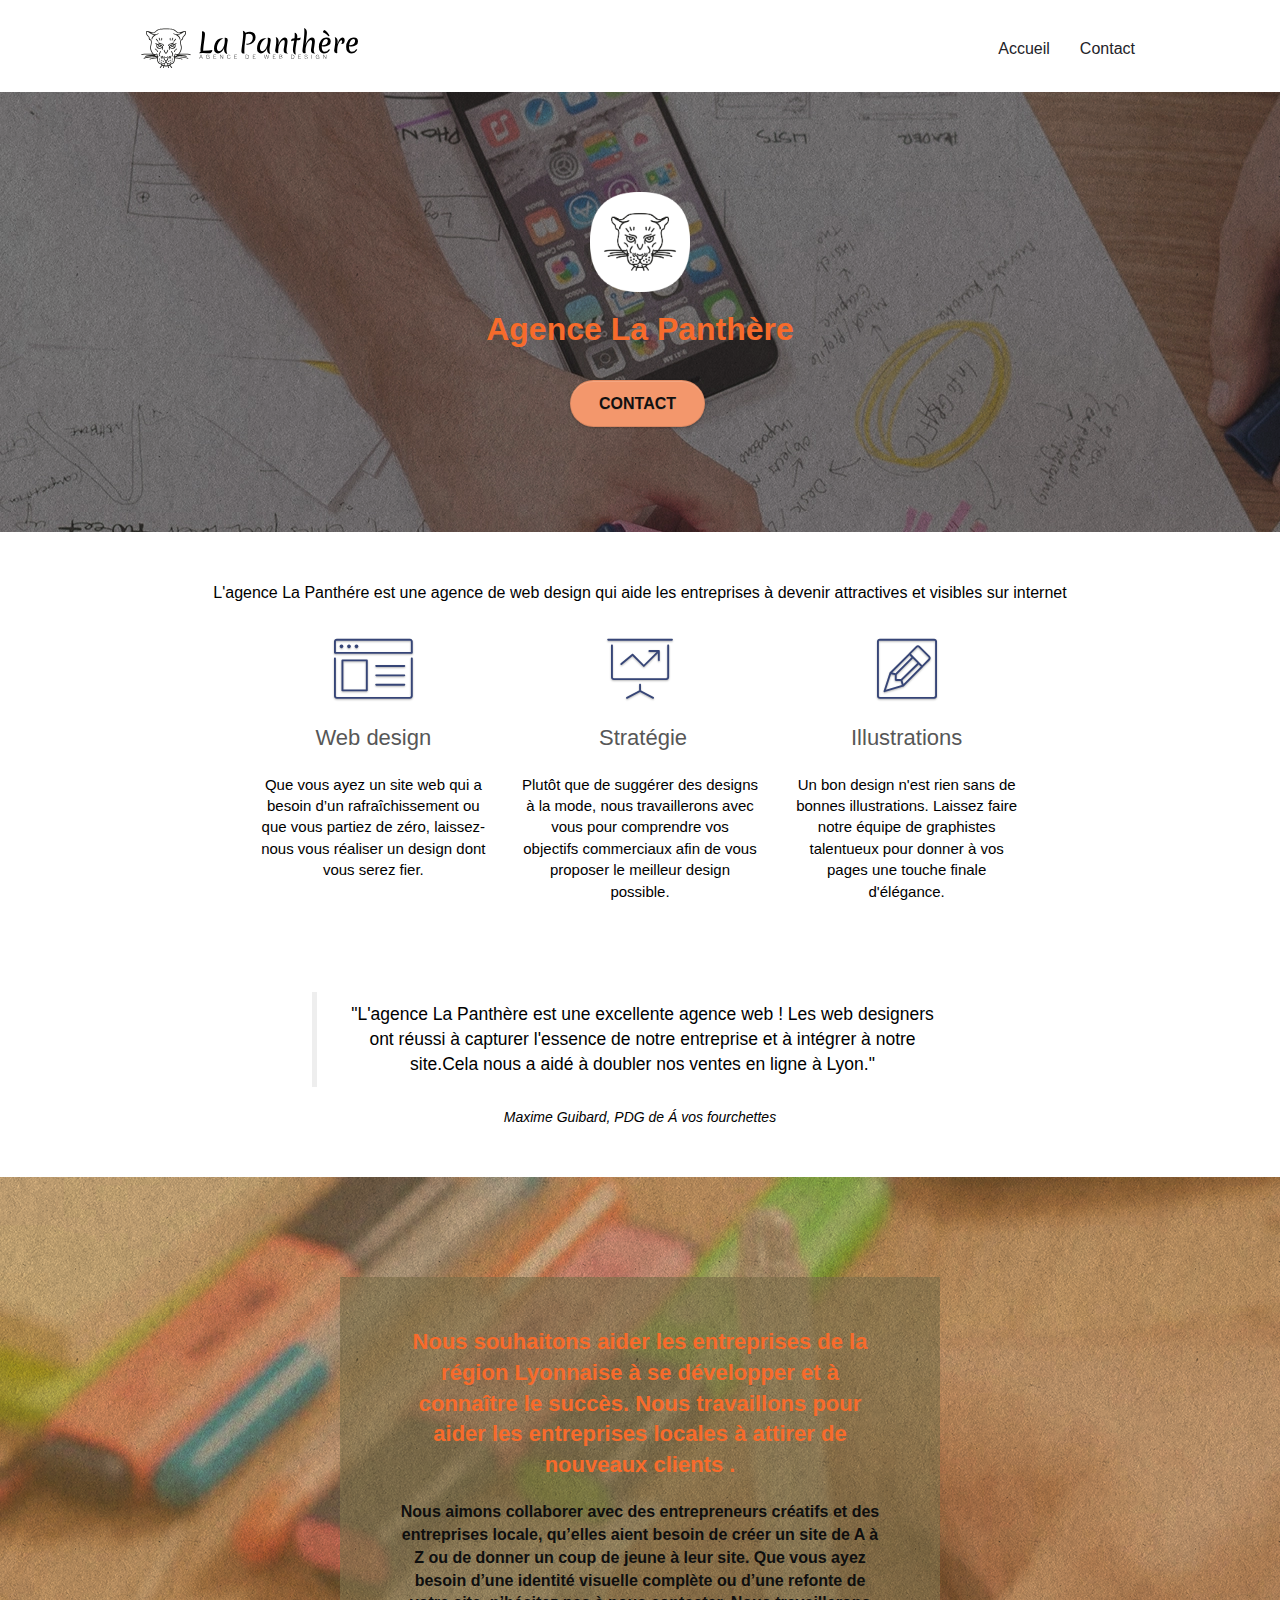
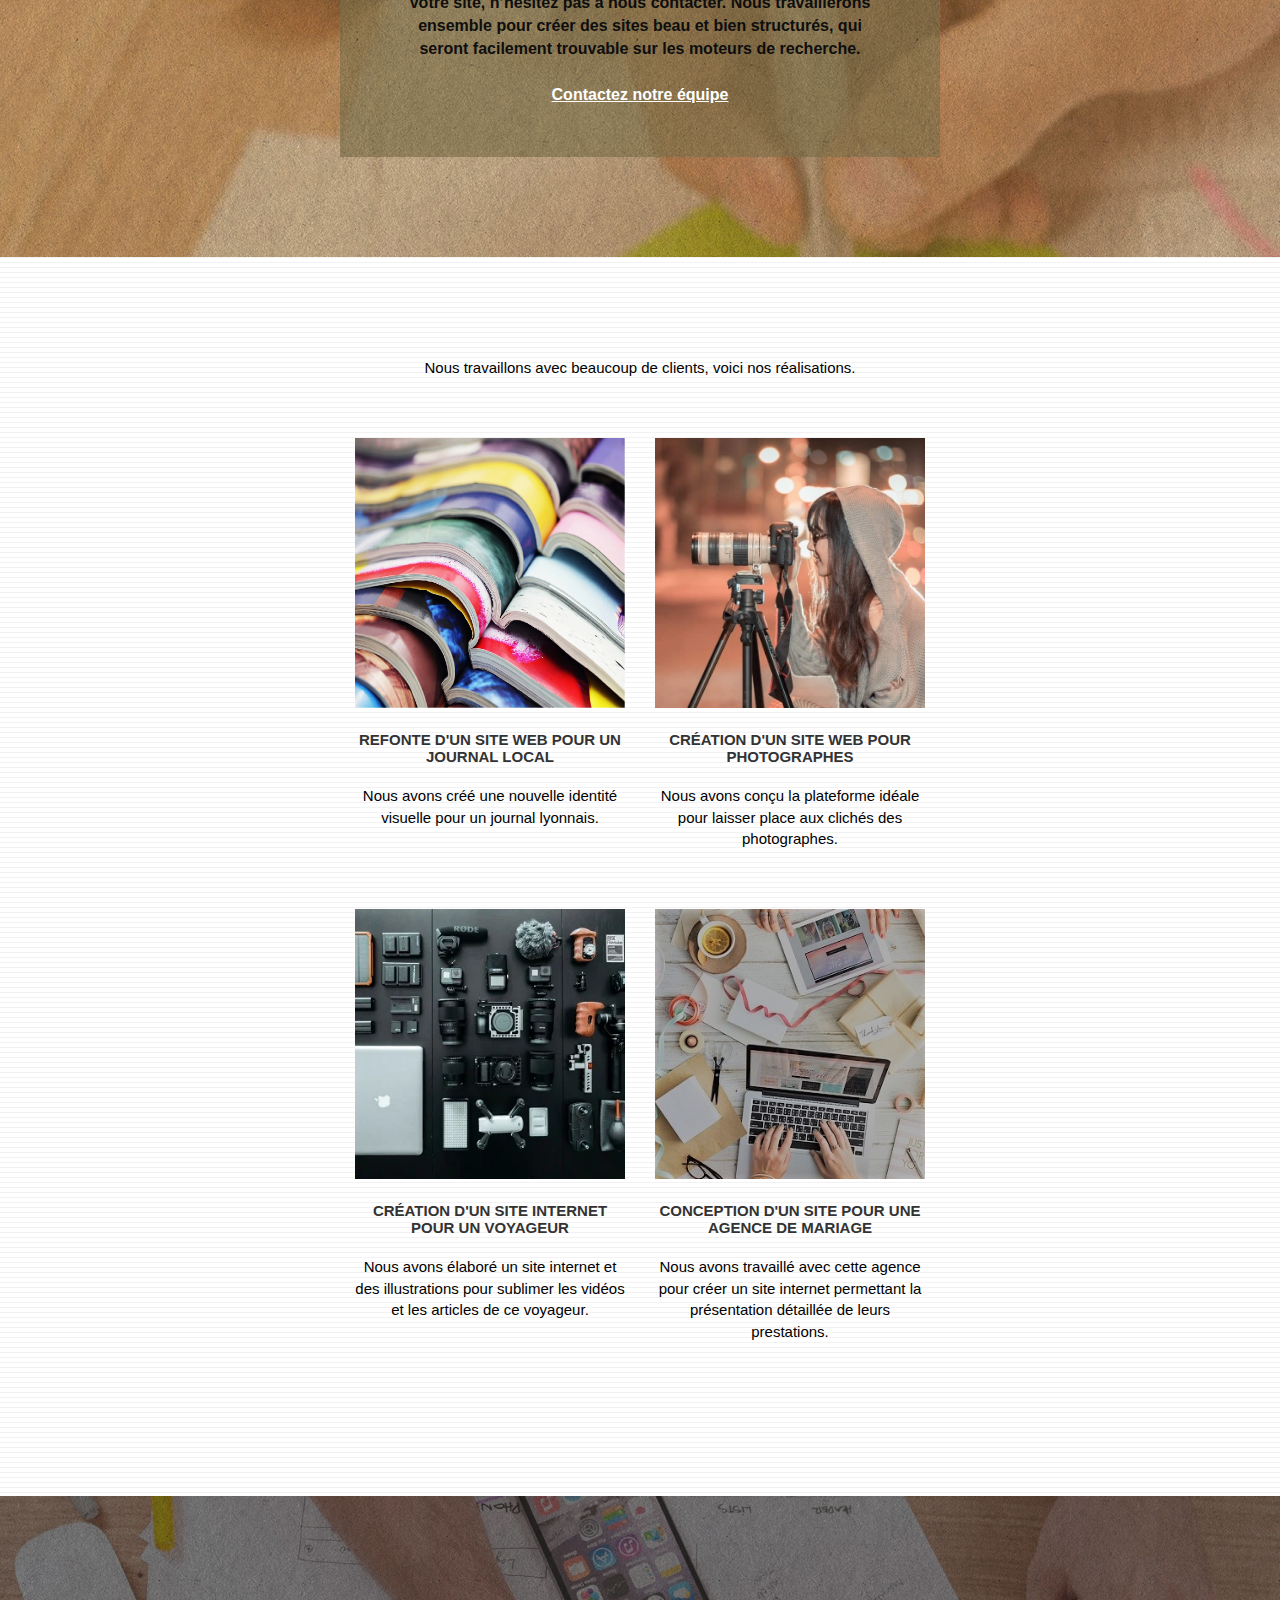
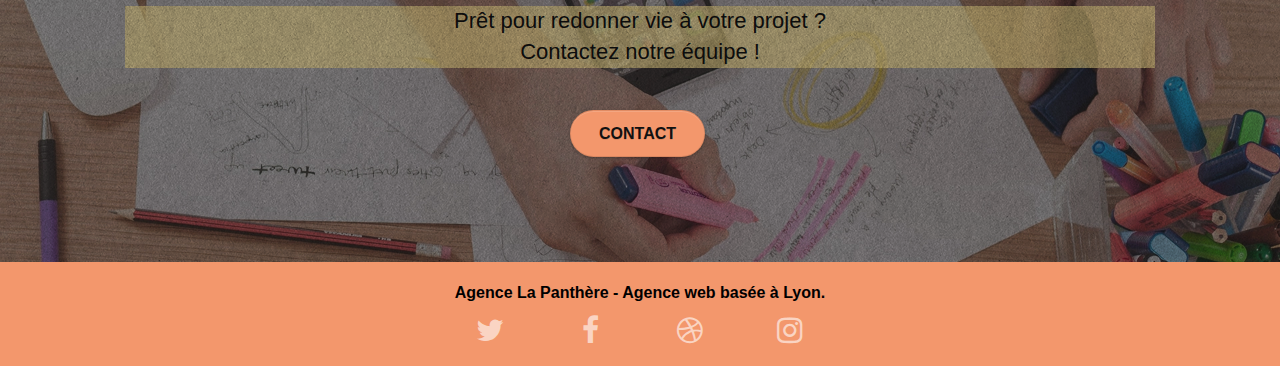
==== index.html @ d8a94036 "wip" ====
<!doctype html>
<html lang="fr" prefix="og: https://ogp.me/ns#">

<head>
	<meta charset="utf-8">
	<meta name="description" content="L'agence La Panthére est une agence de web design qui aide les entreprises à devenir attractives et visibles sur internet">
	<meta name="viewport" content="width=device-width, initial-scale=1.0, viewport-fit=cover">
	<meta name="google-site-verification" content="_9lERkoH5rZFDrVNXH6cyAcEgOMMFKEyOx2pzpZ81Kg">
	<meta property="og:type" content="website"/>
	<meta property="og:url" content="https://pierrefayet.github.io/projet-4/"/>
	<meta property="og:title" content="La panthère - Agence web lyon"/>
	<meta property="og:description" content="L'agence La Panthére est une agence de web design qui aide les entreprises à devenir attractives et visibles sur internet"/>
	<meta property="og:image" content="logo.webp"/>
	
	<link rel="shortcut icon" type="image/webp" href="favicon.jpg">
	<link rel="stylesheet" type="text/css" href="./css/bootstrap.css">
	<link rel="stylesheet" type="text/css" href="style.css">
	<link rel="stylesheet" type="text/css" href="./css/font-awesome.css">
	<link rel="stylesheet" type="text/css" href="./css/et-line.css">
	<title>La panthère - Agence web lyon</title>
</head>

<body>

	<!-- Principal conteneur -->
	<div class="page-container">

		<!-- bloc-0 -->
		<header class="bloc bgc-white l-bloc " id="bloc-0">
			<div class="container bloc-sm">
				<nav class="navbar row">
					<div class="navbar-header">
						<a class="navbar-brand" href="index.html"><img src="img/agence-la-panthere-monochrome.svg"
								alt="paris web design logo agence web meilleure agence" height="40"></a>
						<button id="nav-toggle" type="button" class="ui-navbar-toggle navbar-toggle"
							data-toggle="collapse" data-target=".navbar-1">
							<span class="sr-only">Toggle navigation</span><span class="icon-bar"></span><span
								class="icon-bar"></span><span class="icon-bar"></span>
						</button>
					</div>
					<div class="collapse navbar-collapse navbar-1 special-dropdown-nav">
						<ul class="site-navigation nav navbar-nav">
							<li>
								<a href="index.html">Accueil</a>
							</li>
							<li>
								<a href="contact.html">Contact</a>
							</li>
						</ul>
					</div>
				</nav>
			</div>
		</header>
		<!-- bloc-0 END -->
		<main>
			<!-- bloc-1-presentation -->
			<section
				class="bloc bgc-dark-slate-blue bg-banniere d-bloc bg-t-edge bloc-bg-texture texture-paper b-parallax"
				id="bloc-1-hero">
				<div class="container bloc-lg">
					<div class="row tight-width-whitespace">
						<div class="col-sm-12">
							<img src="img/logo.webp" class="center-block image-resize-mode" width="100"
								alt="Agence La Panthère">
							<h1 class="text-center hero-bloc-text tc-white ">
								Agence La Panthère
							</h1>
							<div class="text-center">
								<a href="contact.html" class="btn btn-lg btn-clean btn-rd cta-hero btn-atomic-tangerine"
									id="cta-hero">Contact</a>
							</div>
						</div>
					</div>
				</div>
			</section>
			<!-- bloc-1-presentation END -->

			<!-- bloc-2-services -->
			<section class="bloc bgc-white l-bloc" id="bloc-2-services">
				<div class="container bloc-md">
					<div class="row">
						<div class="col-sm-12 text-center">
							<p class="replace__titleImage">L'agence La Panthére est une agence de web design qui aide les entreprises à devenir attractives et visibles sur internet</p>
						</div>
					</div>
					<div class="row voffset-lg med-width-whitespace">
						<div class="col-sm-4">
							<div class="text-center">
								<span class="et-icon-browser sm-shadow icon-dark-slate-blue icons icon-lg"></span>
							</div>
							<h2 class="mg-md text-center">
								Web design
							</h2>
							<figcaption>
								<p class="text-center ">
									Que vous ayez un site web qui a besoin d&rsquo;un rafraîchissement ou que vous partiez
									de
									zéro, laissez-nous vous réaliser un design dont vous serez fier.
								</p>
							</figcaption>	
						</div>
						<div class="col-sm-4">
							<div class="text-center">
								<span class="et-icon-presentation sm-shadow icon-dark-slate-blue icons icon-lg"></span>
							</div>
							<h2 class="mg-md text-center">
								&nbsp;Stratégie
							</h2>
							<figcaption>
								<p class="text-center ">
									Plutôt que de suggérer des designs à la mode, nous travaillerons avec vous pour
									comprendre
									vos objectifs commerciaux afin de vous proposer le meilleur design possible.<br>
								</p>
							</figcaption>
						</div>
						<div class="col-sm-4">
							<div class="text-center">
								<span class="et-icon-edit sm-shadow icon-dark-slate-blue icons icon-lg"></span>
							</div>
							<h2 class="mg-md text-center">
								Illustrations
							</h2>
							<figcaption>
								<p class="text-center ">
									Un bon design n'est rien sans de bonnes illustrations. Laissez faire notre équipe de
									graphistes talentueux pour donner à vos pages une touche finale d'élégance.
								</p>
							</figcaption>	
						</div>
					</div>
					<div class="row voffset-lg voffset">
						<div class="col-xs-12 col-md-8 col-md-offset-2 text-center">
							<blockquote class="replace__citation">"L'agence La Panthère est une excellente agence web ! Les web designers ont réussi à capturer l'essence de notre entreprise et à intégrer à notre site.Cela nous a aidé à doubler nos ventes en ligne à Lyon."</blockquote>
							<cite class="replace__citation">Maxime Guibard, PDG de Á vos fourchettes</cite>
						</div>
					</div>
				</div>
			</section>
			<!-- bloc-2-services END -->

			<!-- bloc-3-what-i-do -->
			<section
				class="bloc tc-white bgc-atomic-tangerine bg-presentation d-bloc bloc-bg-texture texture-paper b-parallax"
				id="bloc-3-what-i-do">
				<div class="container bloc-lg">
					<div class="row tight-width-whitespace black-background">
						<div class="col-sm-12">
							<h2 class="mg-md text-center tc-white">
								Nous souhaitons aider les entreprises de la région Lyonnaise à se développer et à
								connaître le
								succès. Nous travaillons pour aider les entreprises locales à attirer de nouveaux
								clients .<br>
							</h2>
							<p class="text-center white nextText">
								Nous aimons collaborer avec des entrepreneurs créatifs et des entreprises locale,
								qu’elles aient
								besoin de créer un site de A à Z ou de donner un coup de jeune à leur site. Que vous
								ayez besoin
								d’une identité visuelle complète ou d’une refonte de votre site, n’hésitez pas à nous
								contacter.
								Nous travaillerons ensemble pour créer des sites beau et bien structurés, qui seront
								facilement
								trouvable sur les moteurs de recherche. <br><br><a class="ltc-white bold-link"
									href="contact.html">Contactez notre équipe</a><br>
							</p>
						</div>
					</div>
				</div>
			</section>
			<!-- bloc-3-what-i-do END -->

			<!-- bloc-4-portfolio -->
			<section class="bloc bgc-white bg-lines-h2-bg bg-repeat l-bloc" id="bloc-4-portfolio">
				<div class="container bloc-lg">
					<div class="row">
						<div class="col-sm-12 text-center">
							<p class="replaceText">Nous travaillons avec beaucoup de clients, voici nos réalisations.</p>
						</div>
					</div>
					<div class="row tight-width-whitespace portfolio-row">
						<section class="col-sm-6">
							<a href="#" data-lightbox="img/1.webp" data-gallery-id="gallery-1"
								data-caption="Refonte d'un site web pour un journal local" data-frame="snapshot-lb"><img
									src="img/1.webp"
									alt="Refonte d'un site web pour un journal local"
									class="img-responsive portfolio-thumb"></a>
							<h3 class="mg-md text-center">
								Refonte d'un site web pour un journal local
							</h3>
							<p class="text-center">
								Nous avons créé une nouvelle identité visuelle pour un journal lyonnais.
							</p>
						</section>
						<section class="col-sm-6">
							<a href="#" data-lightbox="img/2.webp" data-gallery-id="gallery-1"
								data-caption="Création d'un site web pour photographes" data-frame="snapshot-lb"><img
									src="img/2.webp" class="img-responsive portfolio-thumb"
									alt="création d'un site web pour photographes"></a>
							<h3 class="mg-md text-center">
								Création d'un site web pour photographes
							</h3>
							<p class="text-center">
								Nous avons conçu la plateforme idéale pour laisser place aux clichés des photographes.
							</p>
						</section>
					</div>
					<div class="row tight-width-whitespace portfolio-row">
						<section class="col-sm-6">
							<a href="#" data-lightbox="img/3.webp" data-gallery-id="gallery-1"
								data-caption="Création d'un site internet pour un voyageur"
								data-frame="snapshot-lb"><img src="img/3.webp" class="img-responsive portfolio-thumb"
									alt="Création d'un site internet pour un voyageur"></a>
							<h3 class="mg-md text-center">
								Création d'un site internet pour un voyageur
							</h3>
							<p class="text-center">
								Nous avons élaboré un site internet et des illustrations pour sublimer les vidéos et les
								articles de ce voyageur.
							</p>
						</section>
						<section class="col-sm-6">
							<a href="#" data-lightbox="img/4.webp" data-gallery-id="gallery-1"
								data-caption="Conception d'un site pour une agence de mariage"
								data-frame="snapshot-lb"><img src="img/4.webp" class="img-responsive portfolio-thumb"
									alt="Création d'un site web pour agence de mariage"></a>
							<h3 class="mg-md text-center">
								Conception d'un site pour une agence de mariage
							</h3>
							<p class="text-center">
								Nous avons travaillé avec cette agence pour créer un site internet permettant la
								présentation
								détaillée de leurs prestations.
							</p>
						</section>
					</div>
				</div>
			</section>
			<!-- bloc-4-portfolio END -->

			<!-- bloc-5-cta -->
			<footer class="bloc bgc-dark-slate-blue bg-banniere d-bloc bloc-bg-texture texture-paper" id="bloc-5-cta">
				<div class="container bloc-lg">
					<div class="row">
						<h2 class="mg-md text-center tc-white-contrast">
							Prêt pour redonner vie à votre projet ?<br>Contactez notre équipe !
						</h2>
						<div class="col-sm-12 text-center">
							<a href="contact.html"
								class="btn btn-atomic-tangerine btn-clean btn-rd btn-lg cta-hero">Contact</a>
						</div>
					</div>
				</div>
			</footer>
			<!-- bloc-5-cta END -->
		</main>
		<!-- Footer - bloc-8 -->
		<footer class="bloc bgc-atomic-tangerine d-bloc" id="bloc-8">
			<div class="container bloc-sm">
				<div class="row">
					<div class="col-sm-12">
						<p class="text-center white">
							Agence La Panthère - Agence web basée à Lyon.<br>
						</p>
						<div class="row row-no-gutters social">
							<div class="col-sm-3">
								<div class="text-center">
									<a class="social" href="index.html"><span class="fa fa-twitter icon-md"></span></a>
								</div>
							</div>
							<div class="col-sm-3">
								<div class="text-center">
									<a class="social" href="index.html"><span class="fa fa-facebook icon-md"></span></a>
								</div>
							</div>
							<div class="col-sm-3">
								<div class="text-center">
									<a class="social" href="index.html"><span class="fa fa-dribbble icon-md"></span></a>
								</div>
							</div>
							<div class="col-sm-3">
								<div class="text-center">
									<a class="social" href="index.html"><span class="fa fa-instagram icon-md"></span></a>
								</div>
							</div>
						</div>
					</div>
				</div>
			</div>
		</footer>
		<!-- Footer - bloc-8 END -->

	</div>
	<!-- Principal conteneur END -->
	<script src="./js/jquery-2.1.0.js" defer ></script>
	<script src="./js/bootstrap.js" defer ></script>
	<script src="./js/blocs.js" defer ></script>
	<script src="./js/jquery.touchSwipe.js" defer ></script>
	<script src="./js/gmaps.js" defer ></script>

</body>

</html>
---- style.css ----
body {
    margin: 0;
    padding: 0;
    background: #FFF;
    overflow-x: hidden;
    -webkit-font-smoothing: antialiased;
    -moz-osx-font-smoothing: grayscale;
}

a,
button {
    transition: all .3s ease-in-out;
    outline: none!important;
}

a:hover {
    text-decoration: none;
    cursor: pointer;
}

#page-loading-blocs-notifaction {
    position: fixed;
    top: 0;
    bottom: 0;
    width: 100%;
    z-index: 100000;
    background: #FFFFFF url("img/pageload-spinner.gif") no-repeat center center;
}

.bloc {
    width: 100%;
    clear: both;
    background: 50% 50% no-repeat;
    padding: 0 50px;
    -webkit-background-size: cover;
    -moz-background-size: cover;
    -o-background-size: cover;
    background-size: cover;
    position: relative;
}

.bloc .container {
    padding-left: 0;
    padding-right: 0;
}

.bloc-lg {
    padding: 100px 50px;
}

.bloc-md {
    padding: 50px;
}

.bloc-sm {
    padding: 20px 50px;
}

.bg-center,
.bg-l-edge,
.bg-r-edge,
.bg-t-edge,
.bg-b-edge,
.bg-tl-edge,
.bg-bl-edge,
.bg-tr-edge,
.bg-br-edge,
.bg-repeat {
    -webkit-background-size: auto!important;
    -moz-background-size: auto!important;
    -o-background-size: auto!important;
    background-size: auto!important;
}

.bg-repeat {
    background: repeat;
}

.bg-t-edge {
    background: top no-repeat;
}

.bloc-bg-texture::before {
    content: "";
    background-size: 2px 2px;
    position: absolute;
    top: 0;
    bottom: 0;
    left: 0;
    right: 0;
}

.texture-paper::before {
    background: url("img/texture-paper.webp");
    background-size: 280px 280px;
}

.b-parallax {
    background-attachment: fixed;
}

.d-bloc {
    color: rgba(255, 255, 255, .7);
}

.d-bloc button:hover {
    color: rgba(255, 255, 255, 0.842);
}

.d-bloc .icon-round,
.d-bloc .icon-square,
.d-bloc .icon-rounded,
.d-bloc .icon-semi-rounded-a,
.d-bloc .icon-semi-rounded-b {
    border-color: rgba(255, 255, 255, .9);
}

.d-bloc .divider-h span {
    border-color: rgba(255, 255, 255, .2);
}

.d-bloc .a-btn,
.d-bloc .navbar a,
.d-bloc .navbar-brand,
.d-bloc a .icon-sm,
.d-bloc a .icon-md,
.d-bloc a .icon-lg,
.d-bloc a .icon-xl,
.d-bloc h1 a,
.d-bloc h2 a,
.d-bloc h3 a,
.d-bloc h4 a,
.d-bloc h5 a,
.d-bloc h6 a,
.d-bloc p a {
    color: rgba(255, 255, 255, .6);
}

.d-bloc .a-btn:hover,
.d-bloc .navbar a:hover,
.d-bloc .navbar-brand:hover,
.d-bloc a:hover .icon-sm,
.d-bloc a:hover .icon-md,
.d-bloc a:hover .icon-lg,
.d-bloc a:hover .icon-xl,
.d-bloc h1 a:hover,
.d-bloc h2 a:hover,
.d-bloc h3 a:hover,
.d-bloc h4 a:hover,
.d-bloc h5 a:hover,
.d-bloc h6 a:hover,
.d-bloc p a:hover {
    color: rgba(255, 255, 255, 1);
}

.d-bloc .navbar-toggle .icon-bar {
    background: rgba(255, 255, 255, 1);
}

.d-bloc .btn-wire,
.d-bloc .btn-wire:hover {
    color: rgba(255, 255, 255, 1);
    border-color: rgba(255, 255, 255, 1);
}

.d-bloc .panel {
    color: rgba(0, 0, 0, .5);
}

.d-bloc .panel button:hover {
    color: rgba(0, 0, 0, .7);
}

.d-bloc .panel icon {
    border-color: rgba(0, 0, 0, .7);
}

.d-bloc .panel .divider-h span {
    border-color: rgba(0, 0, 0, .1);
}

.d-bloc .panel .a-btn {
    color: rgba(0, 0, 0, .6);
}

.d-bloc .panel .a-btn:hover {
    color: rgba(0, 0, 0, 1);
}

.d-bloc .panel .btn-wire,
.d-bloc .panel .btn-wire:hover {
    color: rgba(0, 0, 0, .7);
    border-color: rgba(0, 0, 0, .3);
}

.d-bloc .panel,
.l-bloc {
    color: rgba(0, 0, 0, .5);
}

.d-bloc .panel button:hover,
.l-bloc button:hover {
    color: rgba(0, 0, 0, .7);
}

.l-bloc .icon-round,
.l-bloc .icon-square,
.l-bloc .icon-rounded,
.l-bloc .icon-semi-rounded-a,
.l-bloc .icon-semi-rounded-b {
    border-color: rgba(0, 0, 0, .7);
}

.d-bloc .panel .divider-h span,
.l-bloc .divider-h span {
    border-color: rgba(0, 0, 0, .1);
}

.d-bloc .panel .a-btn,
.l-bloc .a-btn,
.l-bloc .navbar a,
.l-bloc .navbar-brand,
.l-bloc a .icon-sm,
.l-bloc a .icon-md,
.l-bloc a .icon-lg,
.l-bloc a .icon-xl,
.l-bloc h1 a,
.l-bloc h2 a,
.l-bloc h3 a,
.l-bloc h4 a,
.l-bloc h5 a,
.l-bloc h6 a,
.l-bloc p a {
    color: rgba(0, 0, 0, .6);
}

.d-bloc .panel .a-btn:hover,
.l-bloc .a-btn:hover,
.l-bloc .navbar a:hover,
.l-bloc .navbar-brand:hover,
.l-bloc a:hover .icon-sm,
.l-bloc a:hover .icon-md,
.l-bloc a:hover .icon-lg,
.l-bloc a:hover .icon-xl,
.l-bloc h1 a:hover,
.l-bloc h2 a:hover,
.l-bloc h3 a:hover,
.l-bloc h4 a:hover,
.l-bloc h5 a:hover,
.l-bloc h6 a:hover,
.l-bloc p a:hover {
    color: rgba(0, 0, 0, 1);
}

.l-bloc .navbar-toggle .icon-bar {
    color: rgba(0, 0, 0, .6);
}

.d-bloc .panel .btn-wire,
.d-bloc .panel .btn-wire:hover,
.l-bloc .btn-wire,
.l-bloc .btn-wire:hover {
    color: rgba(0, 0, 0, .7);
    border-color: rgba(0, 0, 0, .3);
}

.voffset {
    margin-top: 30px;
}

.voffset-lg {
    margin-top: 80px;
}

.row-no-gutters {
    margin-right: 0;
    margin-left: 0;
}

.row.row-no-gutters > [class^="col-"],
.row.row-no-gutters > [class*=" col-"] {
    padding-right: 0;
    padding-left: 0;
}

#bloc-1-hero h1 {
    font-size: 32px;
}

.navbar {
    margin-bottom: 0;
    z-index: 1;
}

.navbar-brand {
    height: auto;
    padding: 3px 15px;
    font-size: 25px;
    font-weight: normal;
    font-weight: 600;
    line-height: 44px;
}

.navbar-brand img {
    max-height: 200px;
    margin: 0 5px 0 0;
    display: inline;
}

.navbar-brand img[src$=svg] {
    min-width: 100px;
}

.nav-center .navbar-brand img {
    margin: 0;
}

.navbar .nav {
    padding-top: 2px;
    margin-right: -16px;
    float: right;
    z-index: 1;
}

.nav > li {
    float: left;
    margin-top: 4px;
    font-size: 16px;
}

.navbar-nav .open .dropdown-menu > li > a {
    text-align: inherit;
}

.nav > li a:hover,
.nav > li a:focus {
    background: transparent;
}

.navbar-toggle {
    margin: 10px 10px 0 0;
    border: 0px;
}

.navbar-toggle:hover {
    background: transparent!important;
}

.navbar-toggle .icon-bar {
    background-color: rgba(0, 0, 0, .5);
    width: 26px;
}

.nav-invert .navbar .nav {
    float: left;
}

.nav-invert .navbar-header,
.nav-invert .navbar-brand {
    float: right;
    position: relative;
    z-index: 2;
}

@media (min-width: 768px) {
    .site-navigation {
        position: absolute;
        top: 50%;
        right: 20px;
        transform: translate(0, -50%);
        -webkit-transform: translateY(-50%);
    }
    .nav > li .dropdown-menu a,
    .nav > li .dropdown-menu a:hover {
        color: #484848;
    }
    .nav-invert .site-navigation {
        left: 0;
        right: 0;
    }
    .nav-center {
        text-align: center;
    }
    .nav-center .navbar-header {
        width: 100%;
    }
    .nav-center .navbar-header,
    .nav-center .navbar-brand,
    .nav-center .nav > li {
        float: none;
        display: inline-block;
    }
    .nav-center .site-navigation {
        position: relative;
        width: 100%;
        right: 0;
        margin-right: 0px;
        margin-top: 20px;
    }
    .nav-center.mini-nav .navbar-toggle {
        float: none;
        margin: 10px auto 0;
    }
}

.nav > li > .dropdown a {
    background: none!important;
    display: block;
    padding: 14px 15px;
}

nav .caret {
    margin: 0 5px;
}

.dropdown-menu .dropdown-menu {
    top: -8px;
    left: 100%;
}

.dropdown-menu .dropmenu-flow-right {
    top: 100%;
    left: 0;
    margin-left: -1px;
    border-top-left-radius: 0;
    border-top-right-radius: 0;
}

.dropdown-menu .dropdown span {
    border: 4px solid black;
    border-top-color: transparent;
    border-right-color: transparent;
    border-bottom-color: transparent;
    margin: 6px -5px 0 0!important;
    float: right;
}

.mg-md {
    margin-top: 10px;
    margin-bottom: 20px;
}

.mg-lg {
    margin-top: 10px;
    margin-bottom: 40px;
}

.btn {
    margin: 0 5px 5px 0;
}

.btn.pull-right {
    margin: 0 0 5px 5px;
}

.btn-d,
.btn-d:hover,
.btn-d:focus {
    color: #FFF;
    background: rgba(0, 0, 0, .3);
}

button {
    outline: none!important;
}

.btn-rd {
    border-radius: 40px;
}

.btn-clean {
    border: 1px solid rgba(0, 0, 0, .08);
    border-bottom-color: rgba(0, 0, 0, .1);
    text-shadow: 0 1px 0 rgba(0, 0, 1, .1);
    box-shadow: 0 1px 3px rgba(0, 0, 1, .25), inset 0 1px 0 0 rgba(255, 255, 255, .15);
}

.icon-md {
    font-size: 30px!important;
}

.icon-lg {
    font-size: 60px!important;
}

.sm-shadow {
    text-shadow: 0 1px 2px rgba(0, 0, 0, .3);
}

.panel-sq,
.panel-sq .panel-heading,
.panel-sq .panel-footer {
    border-radius: 0;
}

.panel-rd {
    border-radius: 30px;
}

.panel-rd .panel-heading {
    border-radius: 29px 29px 0 0;
}

.panel-rd .panel-footer {
    border-radius: 0 0 29px 29px;
}

.form-control {
    border-color: rgba(0, 0, 0, .1);
    box-shadow: none;
}

.scrollToTop {
    width: 40px;
    height: 40px;
    position: fixed;
    bottom: 20px;
    right: 20px;
    opacity: 0;
    z-index: 500;
    transition: all .3s ease-in-out;
}

.scrollToTop span {
    margin-top: 6px;
}

.showScrollTop {
    font-size: 14px;
    opacity: 1;
}

a[data-lightbox] {
    position: relative;
    display: block;
    text-align: center;
}

a[data-lightbox]:hover::before {
    content: "+";
    font-family: "HelveticaNeue-Light", "Helvetica Neue Light", "Helvetica Neue", Helvetica, Arial;
    font-size: 32px;
    width: 50px;
    height: 50px;
    margin-left: -25px;
    border-radius: 50%;
    background: rgba(0, 0, 0, .6);
    color: #FFF;
    font-weight: 100;
    z-index: 1;
    position: absolute;
    top: 50%;
    transform: translateY(-50%);
    -webkit-transform: translateY(-50%);
}

a[data-lightbox]:hover img {
    opacity: 0.6;
    -webkit-animation-fill-mode: none;
    animation-fill-mode: none;
}

#lightbox-modal {
    display: flex;
    align-items: center;
}

#lightbox-modal .modal-dialog {
    width: 90%;
    max-width: 900px;
    margin: 0 auto 0;
}

#lightbox-modal .modal-dialog img {
    max-height: 90vh;
    margin: 0 auto;
}

.lightbox-caption {
    padding: 20px;
    color: #FFF;
    background: rgba(0, 0, 0, .5);
    position: absolute;
    left: 15px;
    right: 15px;
    bottom: 5px;
}

.close-lightbox {
    color: #FFF;
    font-size: 30px;
    position: absolute;
    top: 20px;
    right: 20px;
    z-index: 20;
    background: rgba(0, 0, 0, .5);
    border: none;
    line-height: 30px;
    padding: 0 9px 5px;
    opacity: 0.3;
}

.close-lightbox:hover,
.next-lightbox:hover,
.prev-lightbox:hover {
    opacity: 1.0;
    color: #FFF;
}

.next-lightbox,
.prev-lightbox {
    font-size: 20px;
    color: rgba(255, 255, 255, .9);
    background: rgba(0, 0, 0, .5);
    transition: all .2s ease-in-out;
    position: absolute;
    top: 45%;
    z-index: 1;
    opacity: 0.4;
}

.next-lightbox {
    padding: 6px 8px 1px 13px;
    right: 25px;
}

.prev-lightbox {
    padding: 6px 13px 1px 10px;
    left: 25px;
}

.snapshot-lb .modal-body {
    padding-bottom: 45px;
}

.snapshot-lb .lightbox-caption {
    padding: 0;
    color: rgba(0, 0, 0, .5);
    background: none;
}

h1,
h2,
h3,
h4,
h5,
h6,
p,
label,
.btn,
a {
    font-family: "helvetica";
    font-weight: 400;
    color: #575757!important;
}

.container {
    max-width: 1000px;
}

.hero-bloc-text {
    font-size: 38px;
}

.hero-bloc-text-sub {
    font-size: 36px;
}

.statement-bloc-text {
    line-height: 26px;
    font-style: italic;
    font-size: 20px;
    text-align: center;
    font-weight: lighter;
    max-width: 520px;
    margin: auto auto auto auto;
}

p {
    font-size: 15px;
    color: #000000!important;
}

.tight-width-whitespace {
    max-width: 600px;
    margin: auto auto auto auto;
}

.h1 {
    font-size: 20px;
    font-family: "Open Sans";
}

.cta-hero {
    margin-top: 22px;
    color: #FFFFFF!important;
    text-transform: uppercase;
    padding: 12px 28px 12px 28px;
    font-size: 16px;
    font-weight: 700;
}

.social {
    max-width: 400px;
    margin: auto auto auto auto;
}

h2 {
    font-size: 22px;
    line-height: 1.4em;
}

h3 {
    font-size: 15px;
    text-transform: uppercase;
    font-weight: 700;
    color: #333333!important;
}

.med-width-whitespace {
    max-width: 800px;
    margin: auto auto auto auto;
    box-shadow: 0px 0px 0px #000000;
}

h1 {
    color: white!important;
}

h4 {
    color: #333333!important;
}

.icons {
    margin-bottom: 14px;
    margin-top: 24px;
}

.white {
    color: #e7dede;
    font-size: medium;
    font-weight: bold;
    color: #000000 !important;
}

.portfolio-thumb {
    margin-bottom: 24px;
}

.portfolio-row {
    margin-bottom: 44px;
    margin-top: 50px;
}

.avatar {
    box-shadow: 0px 4px 9px rgba(0, 0, 0, 0.3);
}

.black-background {
    background-color: rgba(165, 147, 99, 0.7);
    padding: 40px 40px 40px 40px;
}

.bold-link {
    font-weight: 900;
    text-decoration: underline!important;
}

.bgc-white {
    background-color: #FFFFFF;
}

.bgc-dark-slate-blue {
    background-color: #364577;
}

.tc-white {
    color: #f76b2b!important;
    font-weight: bold;
}

.bgc-atomic-tangerine {
    background: #F3976C;
    color: #111111!important;
}

.btn-atomic-tangerine {
    background: #F3976C;
    color: #111111!important;
}

.tc-white-contrast {
    background-color: rgba(219, 198, 129, 0.7) !important;
    color: #111111 !important;
}

a {
    color: #232328FF!important;
}

.btn-atomic-tangerine:hover {
    background: #c27956!important;
    color: #0e0e0e!important;
}

.ltc-white {
    color: #FFFFFF!important;
}

.ltc-white:hover {
    color: #575757!important;
}

.ltc-atomic-tangerine {
    color: #F3976C!important;
}

.ltc-atomic-tangerine:hover {
    color: #c27956!important;
}

.icon-dark-slate-blue {
    color: #364577!important;
    border-color: #364577!important;
}

.bg-dots-bg {
    background-image: url("img/dots-bg.webp");
}

.bg-lines-h2-bg {
    background-image: url("img/lines-h2-bg.webp");
}

.bg-banniere {
    background-image: url("img/agence-la-panthere.webp");
}

.bg-presentation {
    background-image: url("img/image-de-presentation.webp");
}

.font {
    color: #181818!important;
    font-weight: bold;
}

.nextText {
    color: #0e0e0e!important;
}

.replace__citation {
    color: #000000!important;
}

@media (max-width: 1024px) {
    .bloc {
        padding-left: 20px;
        padding-right: 20px;
    }
    .bloc.full-width-bloc,
    .bloc-tile-2.full-width-bloc .container,
    .bloc-tile-3.full-width-bloc .container,
    .bloc-tile-4.full-width-bloc .container {
        padding-left: 0;
        padding-right: 0;
    }
}

@media (max-width: 992px) and (min-width: 768px) {
    .navbar .nav {
        max-width: 80%
    }
    .nav-center.navbar .nav {
        max-width: 100%
    }
}

@media only screen and (min-width: 768px) and (max-width: 1024px) and (orientation: landscape) {
    .b-parallax {
        background-attachment: scroll;
    }
}

@media only screen and (min-width: 1024px) and (max-width: 1366px) and (-webkit-min-pixel-ratio: 1.5) {
    .b-parallax {
        background-attachment: scroll;
    }
}

@media (max-width: 991px) {
    .container {
        width: 100%;
    }
    .b-parallax {
        background-attachment: scroll;
    }
    .page-container,
    #hero-bloc {
        overflow-x: hidden;
        position: relative;
    }
    /*VALUE CHANGED*/
    .bloc {
        padding-left: 20px;
        padding-right: 20px;
    }
    .bloc-group,
    .bloc-group .bloc {
        display: block;
        width: 100%;
    }
    /*VALUE CHANGED*/
    .bloc-fill-screen .fill-bloc-top-edge,
    .bloc-fill-screen .fill-bloc-bottom-edge {
        padding: 0 20px;
        padding-left: 20px;
        padding-right: 20px;
    }
}

.replace__titleImage {
    font-size: medium;
}

@media (max-width: 767px) {
    .page-container {
        overflow-x: hidden;
        position: relative;
    }
    h1,
    h2,
    h3,
    h4,
    h5,
    h6,
    p,
    #disqus_thread {
        padding-left: 10px!important;
        padding-right: 10px!important;
    }
    .b-parallax {
        background-attachment: scroll;
    }
    .navbar .nav {
        padding-top: 0;
        border-top: 1px solid rgba(0, 0, 0, .2);
        float: none!important;
    }
    .navbar.row {
        margin-left: 0;
        margin-right: 0;
    }
    .site-navigation {
        position: inherit;
        transform: none;
        -webkit-transform: none;
        -ms-transform: none;
    }
    .nav > li {
        margin-top: 0;
        border-bottom: 1px solid rgba(0, 0, 0, .1);
        background: rgba(0, 0, 0, .05);
        text-align: left;
        padding-left: 15px;
        width: 100%;
    }
    .nav > li:hover {
        background: rgba(0, 0, 0, .08);
    }
    .dropdown .dropdown a .caret {
        float: none;
        margin: 5px 0 0 10px!important;
        border: 4px solid black;
        border-bottom-color: transparent;
        border-right-color: transparent;
        border-left-color: transparent;
    }
    #hero-bloc .navbar .nav {
        background: rgba(0, 0, 0, .8);
    }
    #hero-bloc .navbar .nav a {
        color: rgba(255, 255, 255, .6);
    }
    .hero {
        padding: 50px 0;
    }
    .hero-nav {
        left: -1px;
        right: -1px;
    }
    .navbar-collapse {
        padding: 0;
        overflow-x: hidden;
        -webkit-box-shadow: none;
        box-shadow: none;
    }
    .navbar-brand img {
        max-height: 40px;
        width: auto;
    }
    .nav-invert .navbar-header {
        float: none;
        width: 100%;
    }
    .nav-invert .navbar-toggle {
        float: left;
        margin-left: 10px;
    }
    .bloc {
        padding-left: 0;
        padding-right: 0;
    }
    .bloc-xxl,
    .bloc-xl,
    .bloc-lg {
        padding: 40px 0;
    }
    .bloc-sm,
    .bloc-md {
        padding-left: 0;
        padding-right: 0;
    }
    .bloc-tile-2 .container,
    .bloc-tile-3 .container,
    .bloc-tile-4 .container,
    .bloc-fill-screen .fill-bloc-top-edge,
    .bloc-fill-screen .fill-bloc-bottom-edge {
        padding-left: 0;
        padding-right: 0;
    }
    .a-block {
        padding: 0 10px;
    }
    .btn-dwn {
        display: none;
    }
    .voffset {
        margin-top: 5px;
    }
    .voffset-md {
        margin-top: 20px;
    }
    .voffset-lg {
        margin-top: 30px;
    }
    form {
        padding: 5px;
    }
    .close-lightbox {
        display: inline-block;
    }
    .blocsapp-device-iphone5 {
        background-size: 216px 425px;
        padding-top: 60px;
        width: 216px;
        height: 425px;
    }
    .blocsapp-device-iphone5 img {
        width: 180px;
        height: 320px;
    }
}

@media (max-width: 400px) {
    .bloc {
        padding-left: 0;
        padding-right: 0;
    }
    .social{
        display: flex;
        flex-direction: row;
        justify-content: space-around;
    }
}

@media (max-width: 767px) {
    .bloc-mob-center-text {
        text-align: center;
    }
}
---- css/et-line.css ----
@font-face {
    font-family: et-line;
    src: url(../fonts/et-line.eot);
    src: url(../fonts/et-line.eot?#iefix) format('embedded-opentype'), url(../fonts/et-line.woff) format('woff'), url(../fonts/et-line.ttf) format('truetype'), url(../fonts/et-line.svg#et-line) format('svg');
    font-weight: 400;
    font-style: normal
}

.et-icon-adjustments,
.et-icon-alarmclock,
.et-icon-anchor,
.et-icon-aperture,
.et-icon-attachment,
.et-icon-bargraph,
.et-icon-basket,
.et-icon-beaker,
.et-icon-bike,
.et-icon-book-open,
.et-icon-briefcase,
.et-icon-browser,
.et-icon-calendar,
.et-icon-camera,
.et-icon-caution,
.et-icon-chat,
.et-icon-circle-compass,
.et-icon-clipboard,
.et-icon-clock,
.et-icon-cloud,
.et-icon-compass,
.et-icon-desktop,
.et-icon-dial,
.et-icon-document,
.et-icon-documents,
.et-icon-download,
.et-icon-dribbble,
.et-icon-edit,
.et-icon-envelope,
.et-icon-expand,
.et-icon-facebook,
.et-icon-flag,
.et-icon-focus,
.et-icon-gears,
.et-icon-genius,
.et-icon-gift,
.et-icon-global,
.et-icon-globe,
.et-icon-googleplus,
.et-icon-grid,
.et-icon-happy,
.et-icon-hazardous,
.et-icon-heart,
.et-icon-hotairballoon,
.et-icon-hourglass,
.et-icon-key,
.et-icon-laptop,
.et-icon-layers,
.et-icon-lifesaver,
.et-icon-lightbulb,
.et-icon-linegraph,
.et-icon-linkedin,
.et-icon-lock,
.et-icon-magnifying-glass,
.et-icon-map,
.et-icon-map-pin,
.et-icon-megaphone,
.et-icon-mic,
.et-icon-mobile,
.et-icon-newspaper,
.et-icon-notebook,
.et-icon-paintbrush,
.et-icon-paperclip,
.et-icon-pencil,
.et-icon-phone,
.et-icon-picture,
.et-icon-pictures,
.et-icon-piechart,
.et-icon-presentation,
.et-icon-pricetags,
.et-icon-printer,
.et-icon-profile-female,
.et-icon-profile-male,
.et-icon-puzzle,
.et-icon-quote,
.et-icon-recycle,
.et-icon-refresh,
.et-icon-ribbon,
.et-icon-rss,
.et-icon-sad,
.et-icon-scissors,
.et-icon-scope,
.et-icon-search,
.et-icon-shield,
.et-icon-speedometer,
.et-icon-strategy,
.et-icon-streetsign,
.et-icon-tablet,
.et-icon-target,
.et-icon-telescope,
.et-icon-toolbox,
.et-icon-tools,
.et-icon-tools-2,
.et-icon-trophy,
.et-icon-tumblr,
.et-icon-twitter,
.et-icon-upload,
.et-icon-video,
.et-icon-wallet,
.et-icon-wine {
    font-family: et-line;
    speak: none;
    font-style: normal;
    font-weight: 400;
    font-variant: normal;
    text-transform: none;
    line-height: 1;
    -webkit-font-smoothing: antialiased;
    -moz-osx-font-smoothing: grayscale;
    display: inline-block
}

.et-icon-mobile:before {
    content: "\e000"
}

.et-icon-laptop:before {
    content: "\e001"
}

.et-icon-desktop:before {
    content: "\e002"
}

.et-icon-tablet:before {
    content: "\e003"
}

.et-icon-phone:before {
    content: "\e004"
}

.et-icon-document:before {
    content: "\e005"
}

.et-icon-documents:before {
    content: "\e006"
}

.et-icon-search:before {
    content: "\e007"
}

.et-icon-clipboard:before {
    content: "\e008"
}

.et-icon-newspaper:before {
    content: "\e009"
}

.et-icon-notebook:before {
    content: "\e00a"
}

.et-icon-book-open:before {
    content: "\e00b"
}

.et-icon-browser:before {
    content: "\e00c"
}

.et-icon-calendar:before {
    content: "\e00d"
}

.et-icon-presentation:before {
    content: "\e00e"
}

.et-icon-picture:before {
    content: "\e00f"
}

.et-icon-pictures:before {
    content: "\e010"
}

.et-icon-video:before {
    content: "\e011"
}

.et-icon-camera:before {
    content: "\e012"
}

.et-icon-printer:before {
    content: "\e013"
}

.et-icon-toolbox:before {
    content: "\e014"
}

.et-icon-briefcase:before {
    content: "\e015"
}

.et-icon-wallet:before {
    content: "\e016"
}

.et-icon-gift:before {
    content: "\e017"
}

.et-icon-bargraph:before {
    content: "\e018"
}

.et-icon-grid:before {
    content: "\e019"
}

.et-icon-expand:before {
    content: "\e01a"
}

.et-icon-focus:before {
    content: "\e01b"
}

.et-icon-edit:before {
    content: "\e01c"
}

.et-icon-adjustments:before {
    content: "\e01d"
}

.et-icon-ribbon:before {
    content: "\e01e"
}

.et-icon-hourglass:before {
    content: "\e01f"
}

.et-icon-lock:before {
    content: "\e020"
}

.et-icon-megaphone:before {
    content: "\e021"
}

.et-icon-shield:before {
    content: "\e022"
}

.et-icon-trophy:before {
    content: "\e023"
}

.et-icon-flag:before {
    content: "\e024"
}

.et-icon-map:before {
    content: "\e025"
}

.et-icon-puzzle:before {
    content: "\e026"
}

.et-icon-basket:before {
    content: "\e027"
}

.et-icon-envelope:before {
    content: "\e028"
}

.et-icon-streetsign:before {
    content: "\e029"
}

.et-icon-telescope:before {
    content: "\e02a"
}

.et-icon-gears:before {
    content: "\e02b"
}

.et-icon-key:before {
    content: "\e02c"
}

.et-icon-paperclip:before {
    content: "\e02d"
}

.et-icon-attachment:before {
    content: "\e02e"
}

.et-icon-pricetags:before {
    content: "\e02f"
}

.et-icon-lightbulb:before {
    content: "\e030"
}

.et-icon-layers:before {
    content: "\e031"
}

.et-icon-pencil:before {
    content: "\e032"
}

.et-icon-tools:before {
    content: "\e033"
}

.et-icon-tools-2:before {
    content: "\e034"
}

.et-icon-scissors:before {
    content: "\e035"
}

.et-icon-paintbrush:before {
    content: "\e036"
}

.et-icon-magnifying-glass:before {
    content: "\e037"
}

.et-icon-circle-compass:before {
    content: "\e038"
}

.et-icon-linegraph:before {
    content: "\e039"
}

.et-icon-mic:before {
    content: "\e03a"
}

.et-icon-strategy:before {
    content: "\e03b"
}

.et-icon-beaker:before {
    content: "\e03c"
}

.et-icon-caution:before {
    content: "\e03d"
}

.et-icon-recycle:before {
    content: "\e03e"
}

.et-icon-anchor:before {
    content: "\e03f"
}

.et-icon-profile-male:before {
    content: "\e040"
}

.et-icon-profile-female:before {
    content: "\e041"
}

.et-icon-bike:before {
    content: "\e042"
}

.et-icon-wine:before {
    content: "\e043"
}

.et-icon-hotairballoon:before {
    content: "\e044"
}

.et-icon-globe:before {
    content: "\e045"
}

.et-icon-genius:before {
    content: "\e046"
}

.et-icon-map-pin:before {
    content: "\e047"
}

.et-icon-dial:before {
    content: "\e048"
}

.et-icon-chat:before {
    content: "\e049"
}

.et-icon-heart:before {
    content: "\e04a"
}

.et-icon-cloud:before {
    content: "\e04b"
}

.et-icon-upload:before {
    content: "\e04c"
}

.et-icon-download:before {
    content: "\e04d"
}

.et-icon-target:before {
    content: "\e04e"
}

.et-icon-hazardous:before {
    content: "\e04f"
}

.et-icon-piechart:before {
    content: "\e050"
}

.et-icon-speedometer:before {
    content: "\e051"
}

.et-icon-global:before {
    content: "\e052"
}

.et-icon-compass:before {
    content: "\e053"
}

.et-icon-lifesaver:before {
    content: "\e054"
}

.et-icon-clock:before {
    content: "\e055"
}

.et-icon-aperture:before {
    content: "\e056"
}

.et-icon-quote:before {
    content: "\e057"
}

.et-icon-scope:before {
    content: "\e058"
}

.et-icon-alarmclock:before {
    content: "\e059"
}

.et-icon-refresh:before {
    content: "\e05a"
}

.et-icon-happy:before {
    content: "\e05b"
}

.et-icon-sad:before {
    content: "\e05c"
}

.et-icon-facebook:before {
    content: "\e05d"
}

.et-icon-twitter:before {
    content: "\e05e"
}

.et-icon-googleplus:before {
    content: "\e05f"
}

.et-icon-rss:before {
    content: "\e060"
}

.et-icon-tumblr:before {
    content: "\e061"
}

.et-icon-linkedin:before {
    content: "\e062"
}

.et-icon-dribbble:before {
    content: "\e063"
}
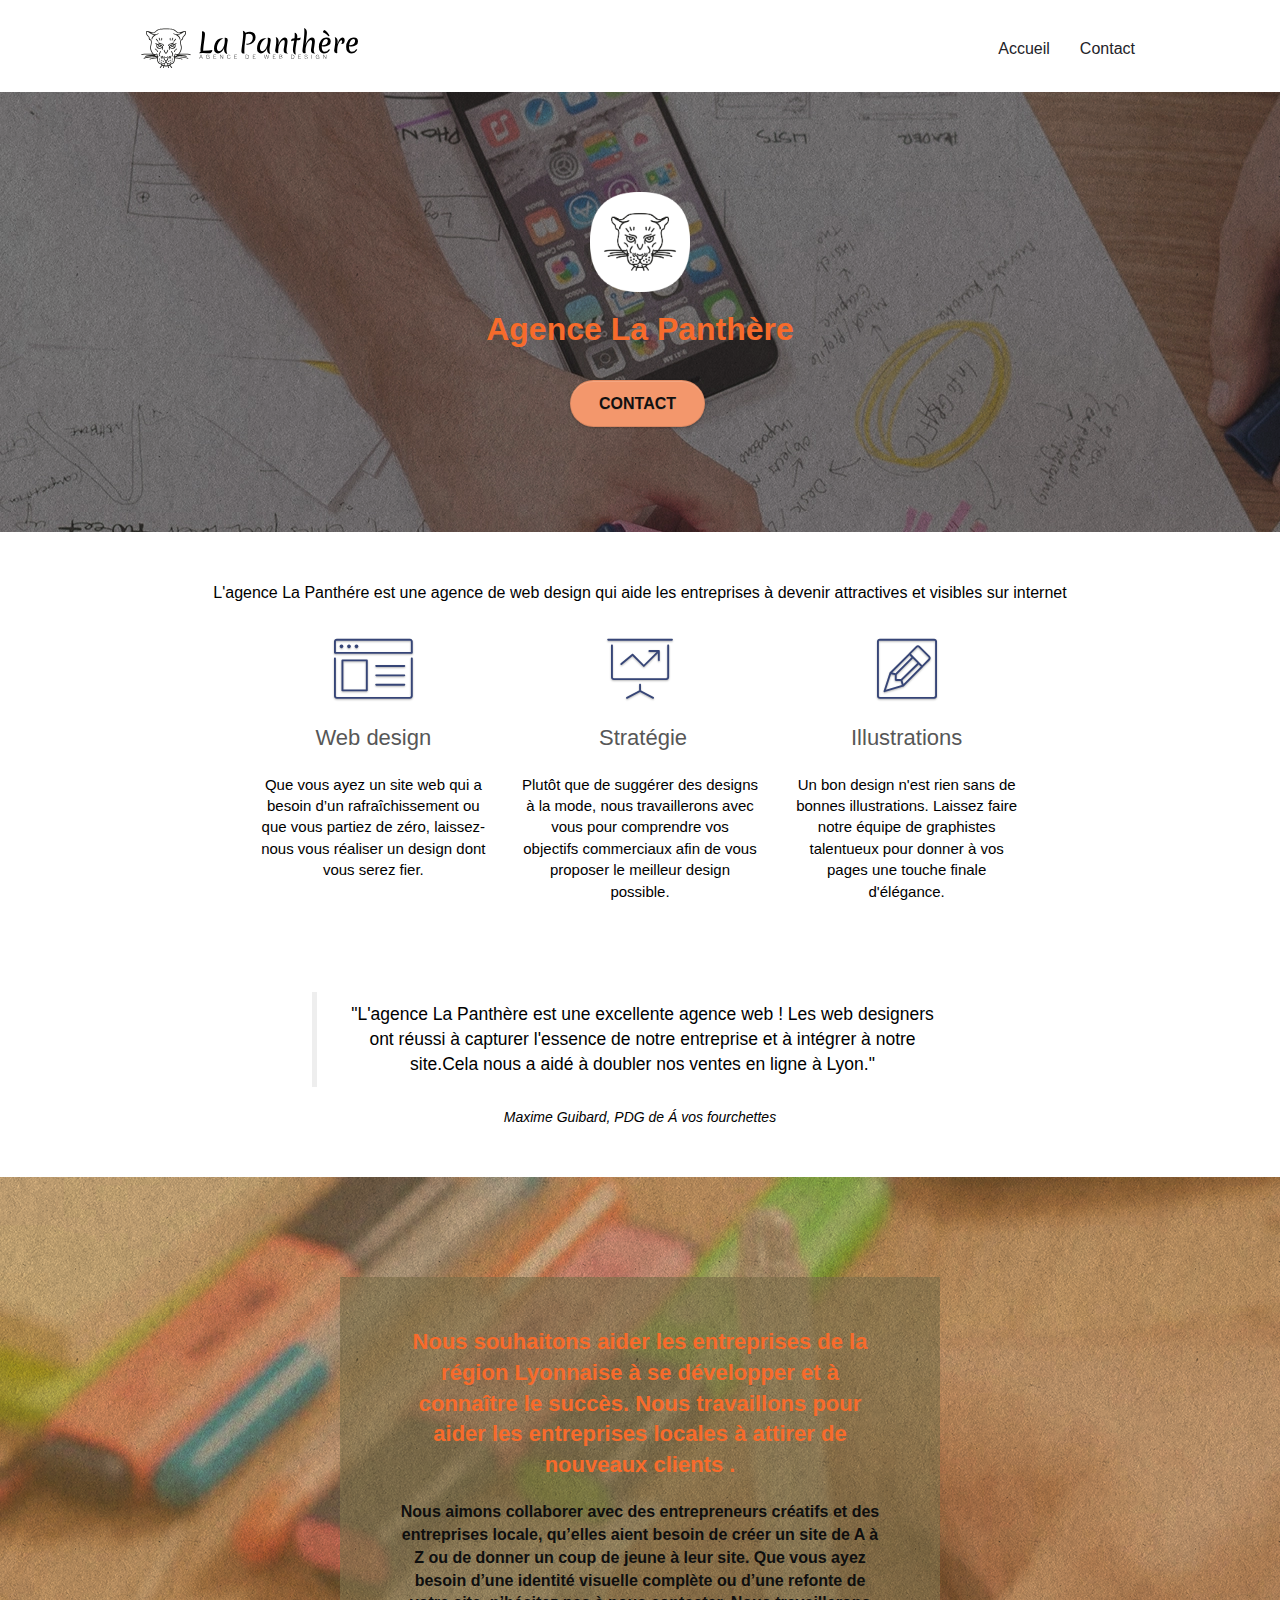
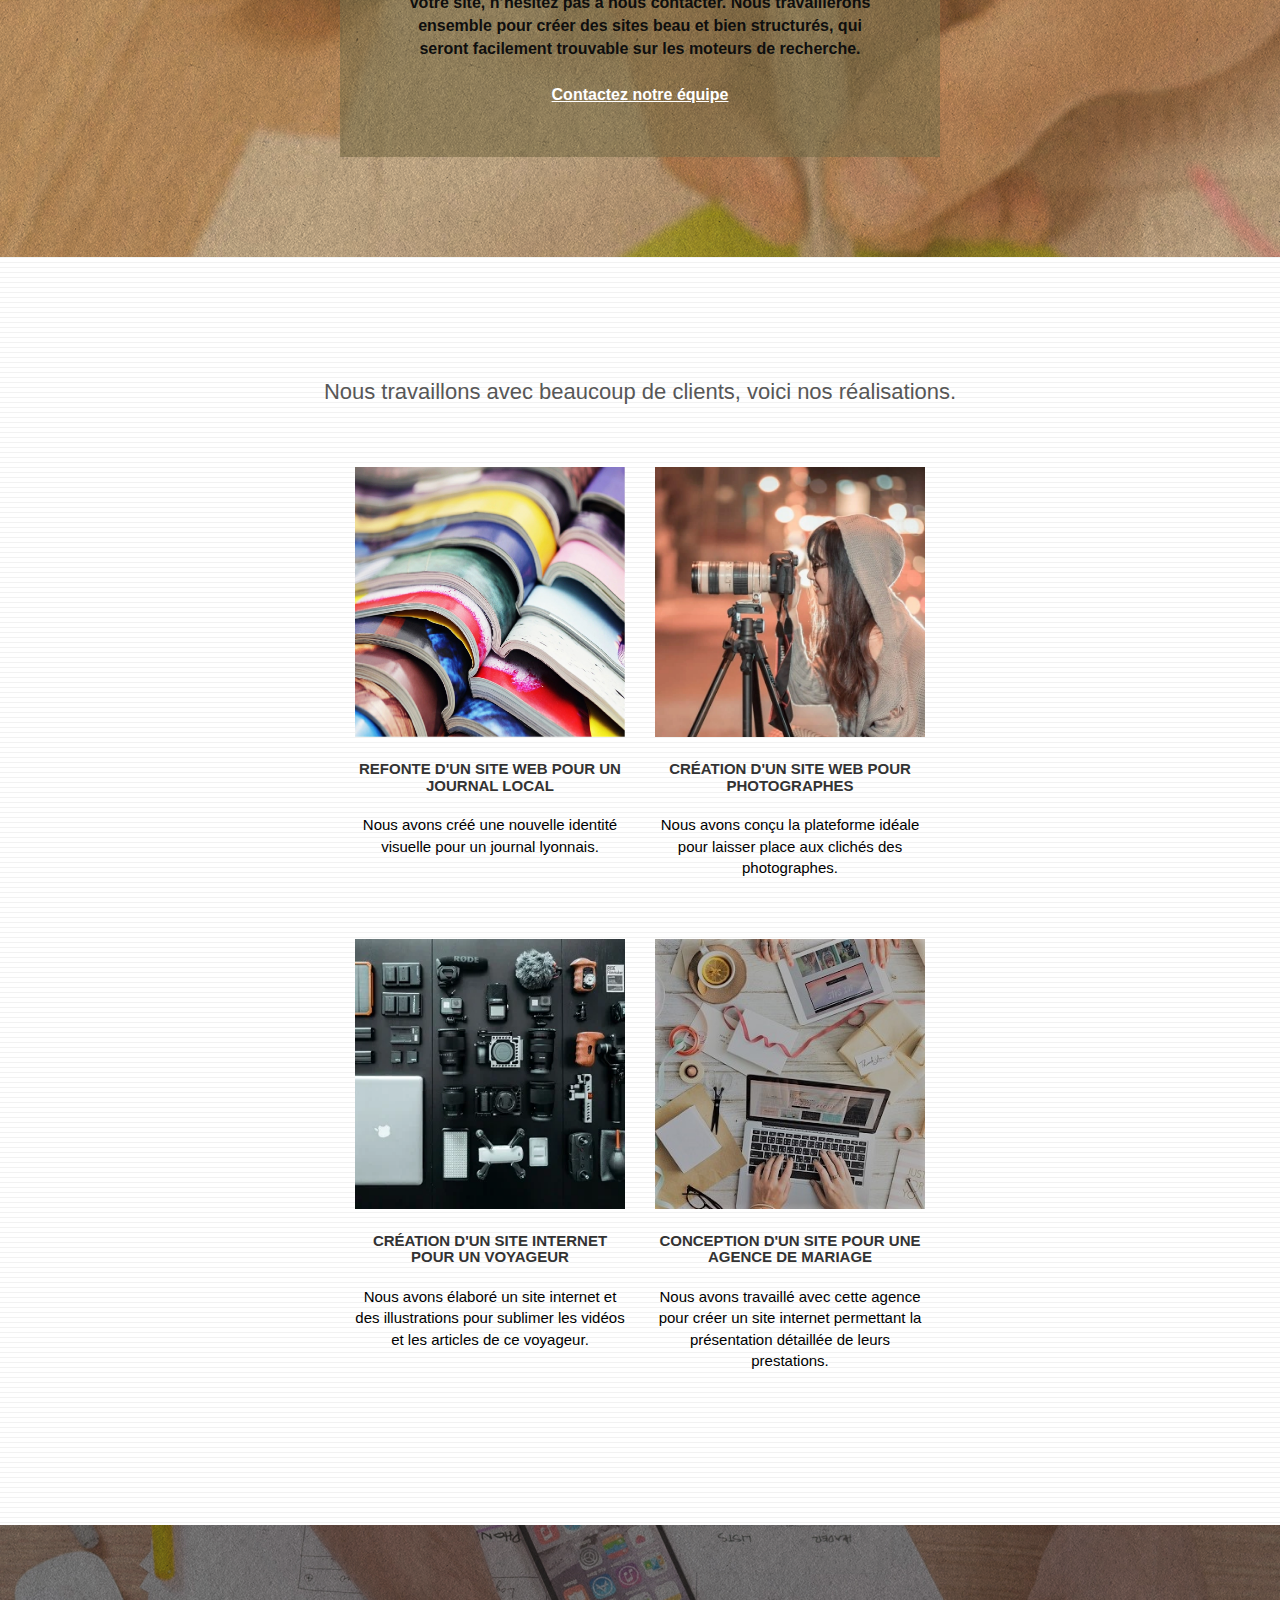
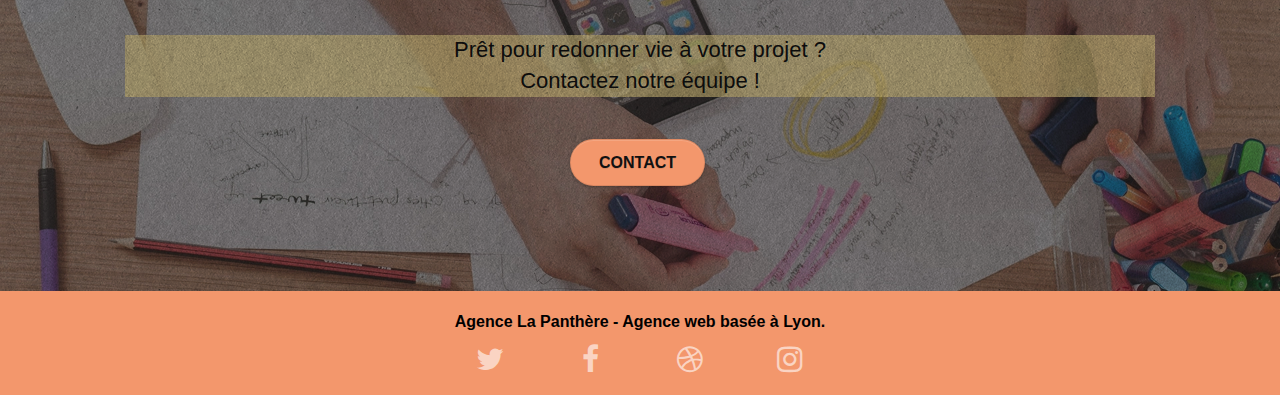
==== commit f5807f6c: "the end project" ====
--- a/index.html
+++ b/index.html
@@ -6,11 +6,13 @@
 	<meta name="description" content="L'agence La Panthére est une agence de web design qui aide les entreprises à devenir attractives et visibles sur internet">
 	<meta name="viewport" content="width=device-width, initial-scale=1.0, viewport-fit=cover">
 	<meta name="google-site-verification" content="_9lERkoH5rZFDrVNXH6cyAcEgOMMFKEyOx2pzpZ81Kg">
-	<meta property="og:type" content="website"/>
-	<meta property="og:url" content="https://pierrefayet.github.io/projet-4/"/>
-	<meta property="og:title" content="La panthère - Agence web lyon"/>
-	<meta property="og:description" content="L'agence La Panthére est une agence de web design qui aide les entreprises à devenir attractives et visibles sur internet"/>
-	<meta property="og:image" content="logo.webp"/>
+	
+	<meta property="og:image" content="image-de-presentation.webp">
+	<meta property="og:type" content="website">
+	<meta property="og:url" content="https://pierrefayet.github.io/projet-4/">
+	<meta property="og:title" content="La panthère - Agence web lyon">
+	<meta property="og:description" content="L'agence La Panthére est une agence de web design qui aide les entreprises à devenir attractives et visibles sur internet">
+	
 	
 	<link rel="shortcut icon" type="image/webp" href="favicon.jpg">
 	<link rel="stylesheet" type="text/css" href="./css/bootstrap.css">
@@ -91,13 +93,11 @@
 							<h2 class="mg-md text-center">
 								Web design
 							</h2>
-							<figcaption>
-								<p class="text-center ">
+							<p class="text-center ">
 									Que vous ayez un site web qui a besoin d&rsquo;un rafraîchissement ou que vous partiez
 									de
 									zéro, laissez-nous vous réaliser un design dont vous serez fier.
-								</p>
-							</figcaption>	
+							</p>	
 						</div>
 						<div class="col-sm-4">
 							<div class="text-center">
@@ -106,13 +106,11 @@
 							<h2 class="mg-md text-center">
 								&nbsp;Stratégie
 							</h2>
-							<figcaption>
-								<p class="text-center ">
+							<p class="text-center ">
 									Plutôt que de suggérer des designs à la mode, nous travaillerons avec vous pour
 									comprendre
 									vos objectifs commerciaux afin de vous proposer le meilleur design possible.<br>
-								</p>
-							</figcaption>
+							</p>
 						</div>
 						<div class="col-sm-4">
 							<div class="text-center">
@@ -121,12 +119,10 @@
 							<h2 class="mg-md text-center">
 								Illustrations
 							</h2>
-							<figcaption>
-								<p class="text-center ">
+							<p class="text-center ">
 									Un bon design n'est rien sans de bonnes illustrations. Laissez faire notre équipe de
 									graphistes talentueux pour donner à vos pages une touche finale d'élégance.
-								</p>
-							</figcaption>	
+							</p>	
 						</div>
 					</div>
 					<div class="row voffset-lg voffset">
@@ -140,9 +136,7 @@
 			<!-- bloc-2-services END -->
 
 			<!-- bloc-3-what-i-do -->
-			<section
-				class="bloc tc-white bgc-atomic-tangerine bg-presentation d-bloc bloc-bg-texture texture-paper b-parallax"
-				id="bloc-3-what-i-do">
+			<section class="bloc tc-white bgc-atomic-tangerine bg-presentation d-bloc bloc-bg-texture texture-paper b-parallax" id="bloc-3-what-i-do">
 				<div class="container bloc-lg">
 					<div class="row tight-width-whitespace black-background">
 						<div class="col-sm-12">
@@ -175,7 +169,7 @@
 				<div class="container bloc-lg">
 					<div class="row">
 						<div class="col-sm-12 text-center">
-							<p class="replaceText">Nous travaillons avec beaucoup de clients, voici nos réalisations.</p>
+							<h2 class="replaceText">Nous travaillons avec beaucoup de clients, voici nos réalisations.</h2>
 						</div>
 					</div>
 					<div class="row tight-width-whitespace portfolio-row">
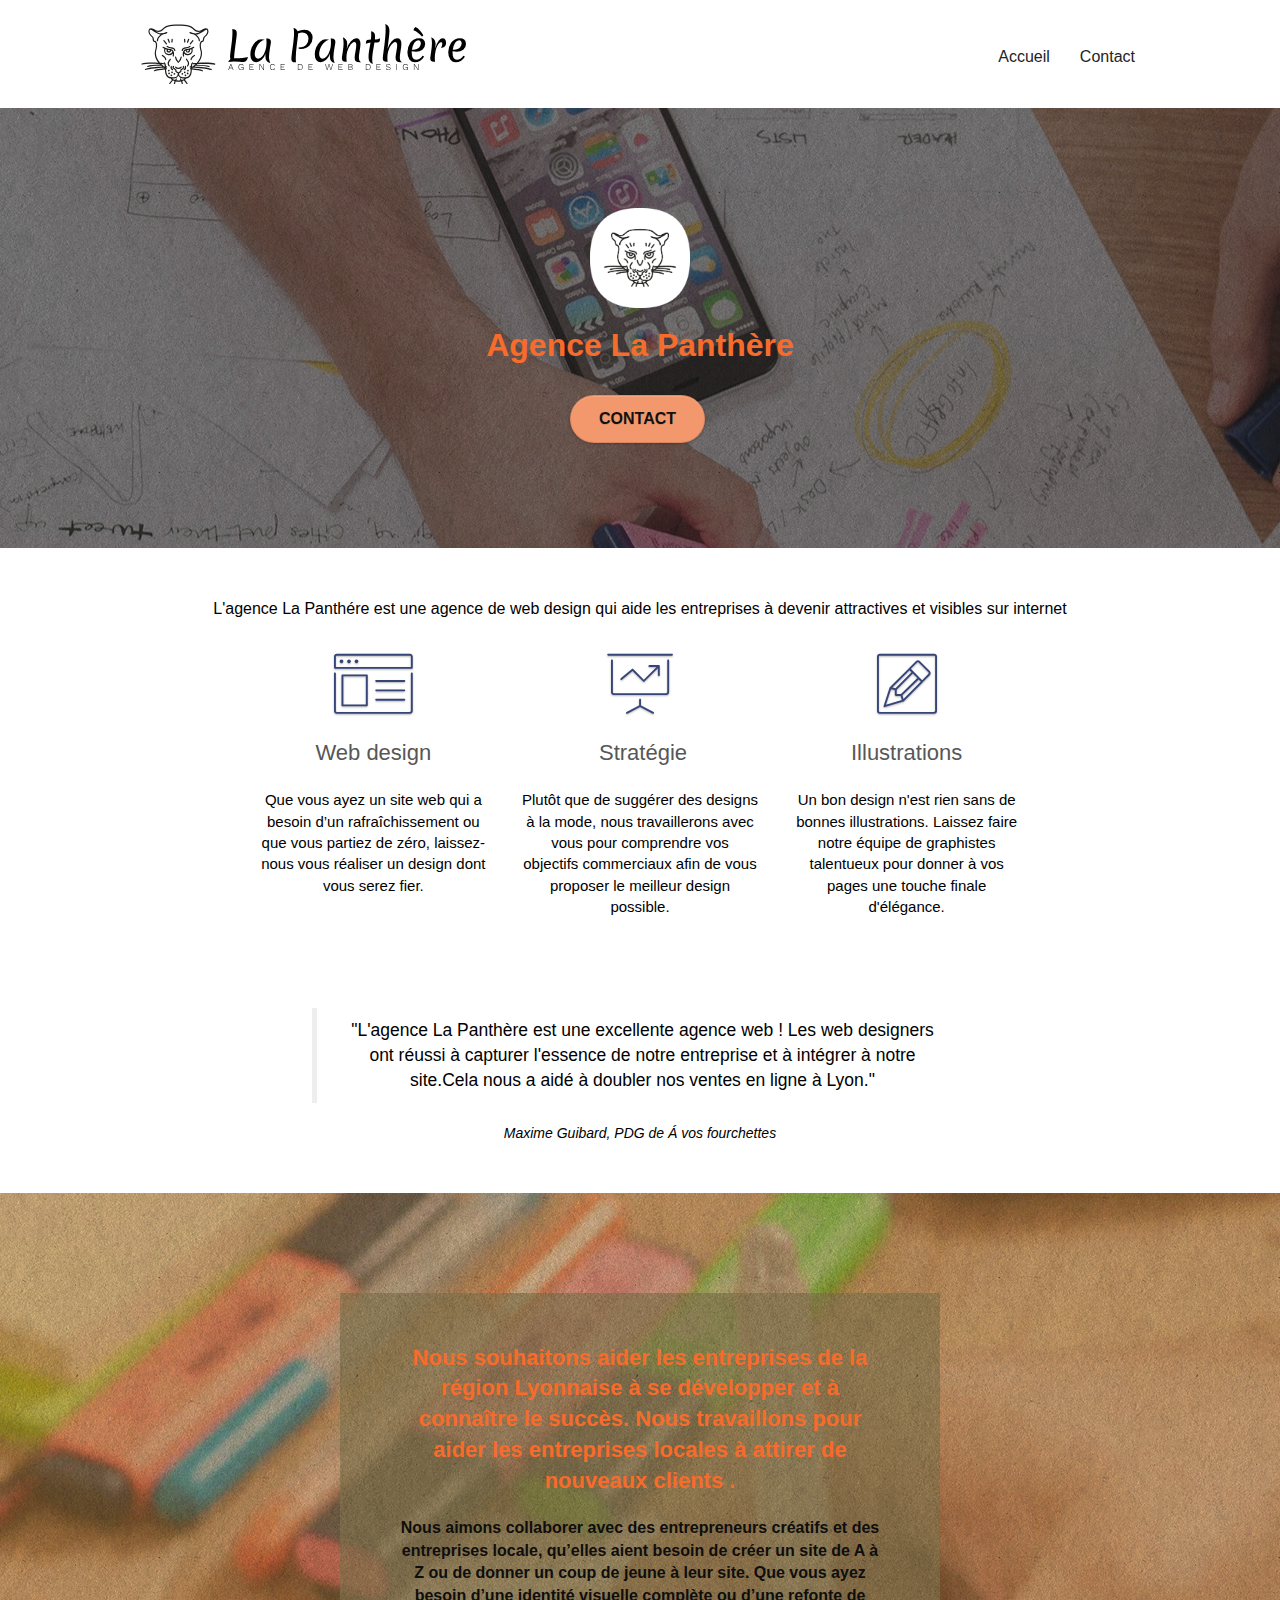
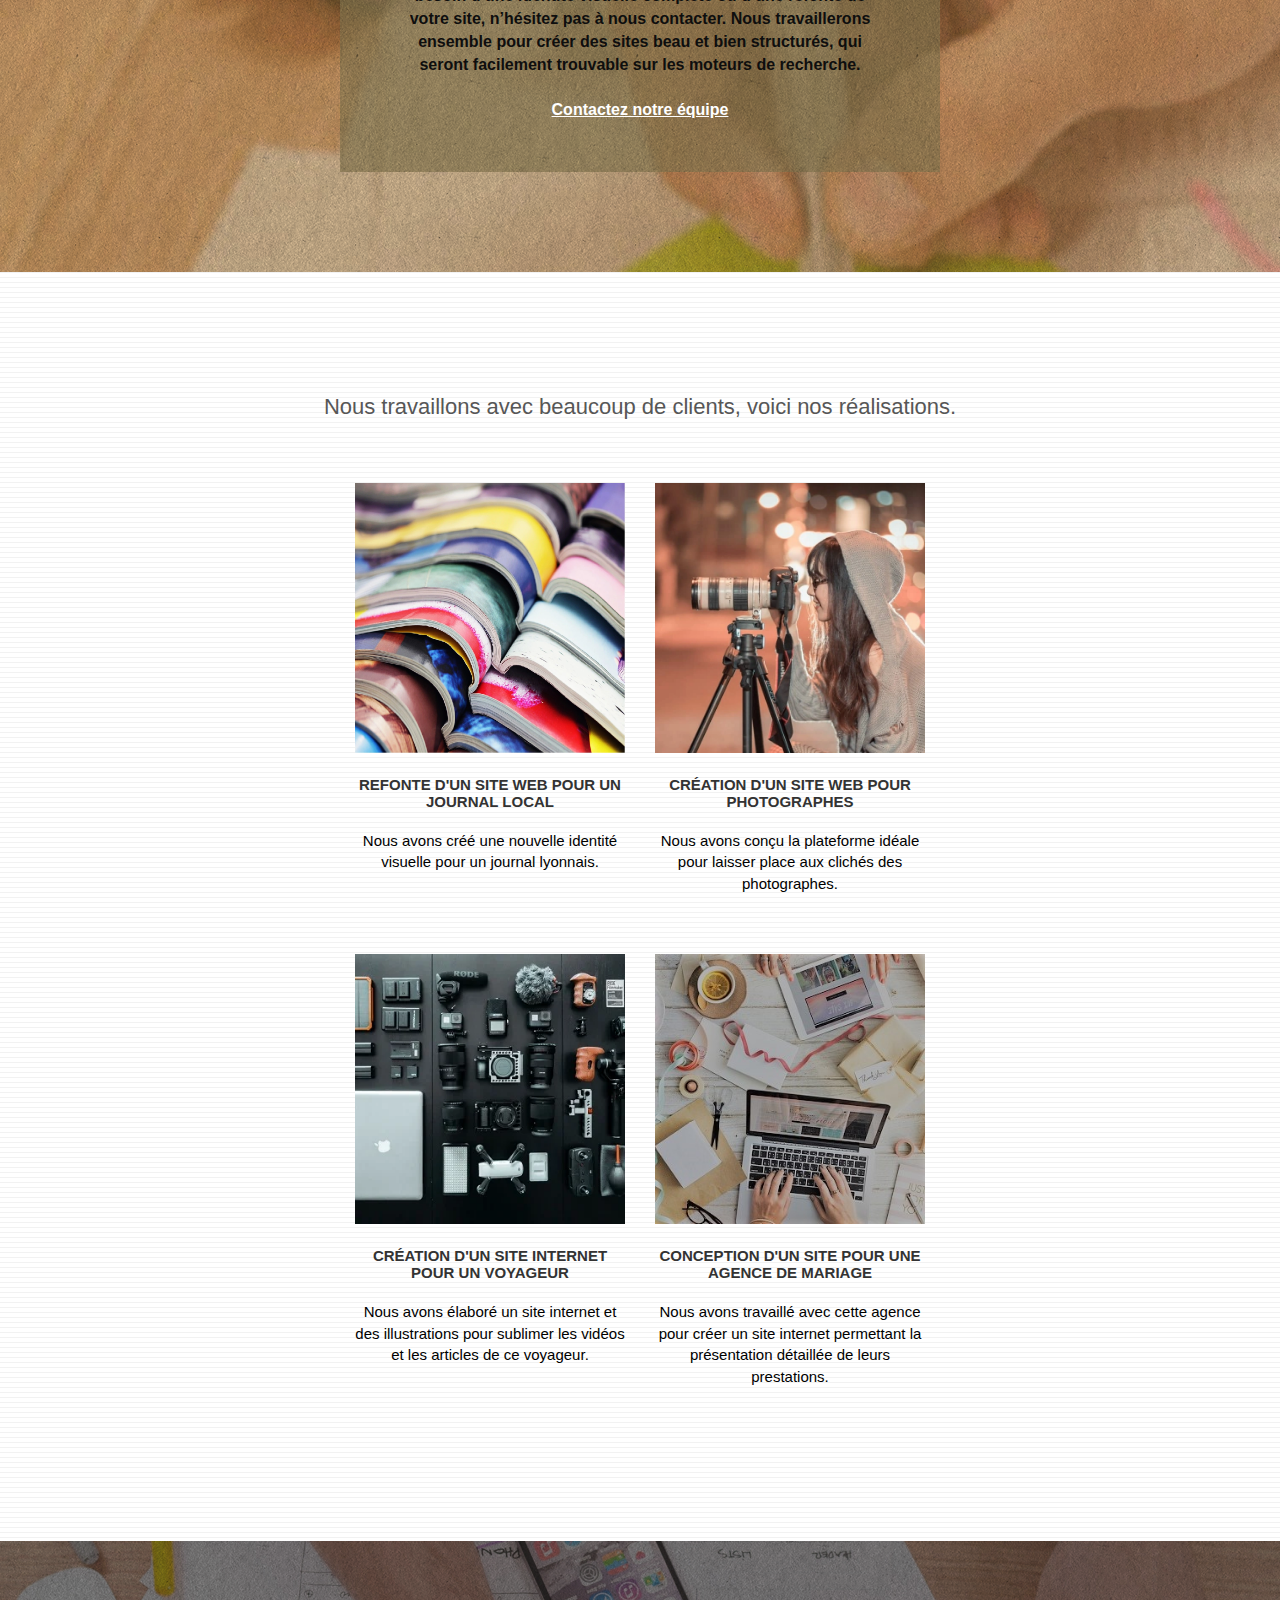
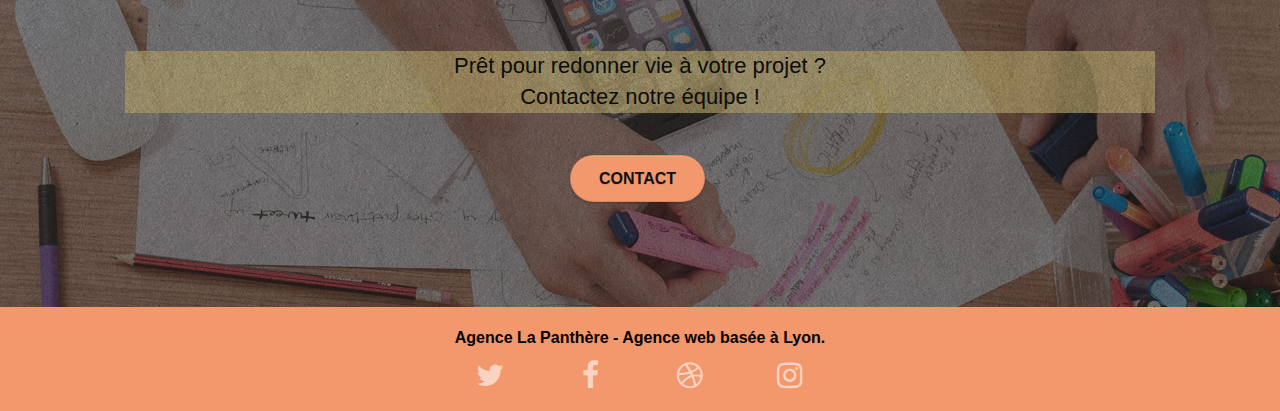
==== commit dd37adbe: "final fix to review" ====
--- a/index.html
+++ b/index.html
@@ -5,7 +5,7 @@
 	<meta charset="utf-8">
 	<meta name="description" content="L'agence La Panthére est une agence de web design qui aide les entreprises à devenir attractives et visibles sur internet">
 	<meta name="viewport" content="width=device-width, initial-scale=1.0, viewport-fit=cover">
-	<meta name="google-site-verification" content="_9lERkoH5rZFDrVNXH6cyAcEgOMMFKEyOx2pzpZ81Kg">
+	
 	
 	<meta property="og:image" content="image-de-presentation.webp">
 	<meta property="og:type" content="website">
@@ -19,7 +19,7 @@
 	<link rel="stylesheet" type="text/css" href="style.css">
 	<link rel="stylesheet" type="text/css" href="./css/font-awesome.css">
 	<link rel="stylesheet" type="text/css" href="./css/et-line.css">
-	<title>La panthère - Agence web lyon</title>
+	<title>La panthère - agence webdesign lyon</title>
 </head>
 
 <body>
@@ -33,7 +33,7 @@
 				<nav class="navbar row">
 					<div class="navbar-header">
 						<a class="navbar-brand" href="index.html"><img src="img/agence-la-panthere-monochrome.svg"
-								alt="paris web design logo agence web meilleure agence" height="40"></a>
+								alt="logo La panthère" ></a>
 						<button id="nav-toggle" type="button" class="ui-navbar-toggle navbar-toggle"
 							data-toggle="collapse" data-target=".navbar-1">
 							<span class="sr-only">Toggle navigation</span><span class="icon-bar"></span><span
@@ -62,7 +62,7 @@
 				<div class="container bloc-lg">
 					<div class="row tight-width-whitespace">
 						<div class="col-sm-12">
-							<img src="img/logo.webp" class="center-block image-resize-mode" width="100"
+							<img src="img/logo.webp" class="center-block image-resize-mode" 
 								alt="Agence La Panthère">
 							<h1 class="text-center hero-bloc-text tc-white ">
 								Agence La Panthère
--- a/style.css
+++ b/style.css
@@ -853,6 +853,14 @@
     color: #000000!important;
 }
 
+.image-resize-mode {
+    width: 100px;
+}
+
+.navbar-brand img{
+    height: 60px;
+}
+
 @media (max-width: 1024px) {
     .bloc {
         padding-left: 20px;
